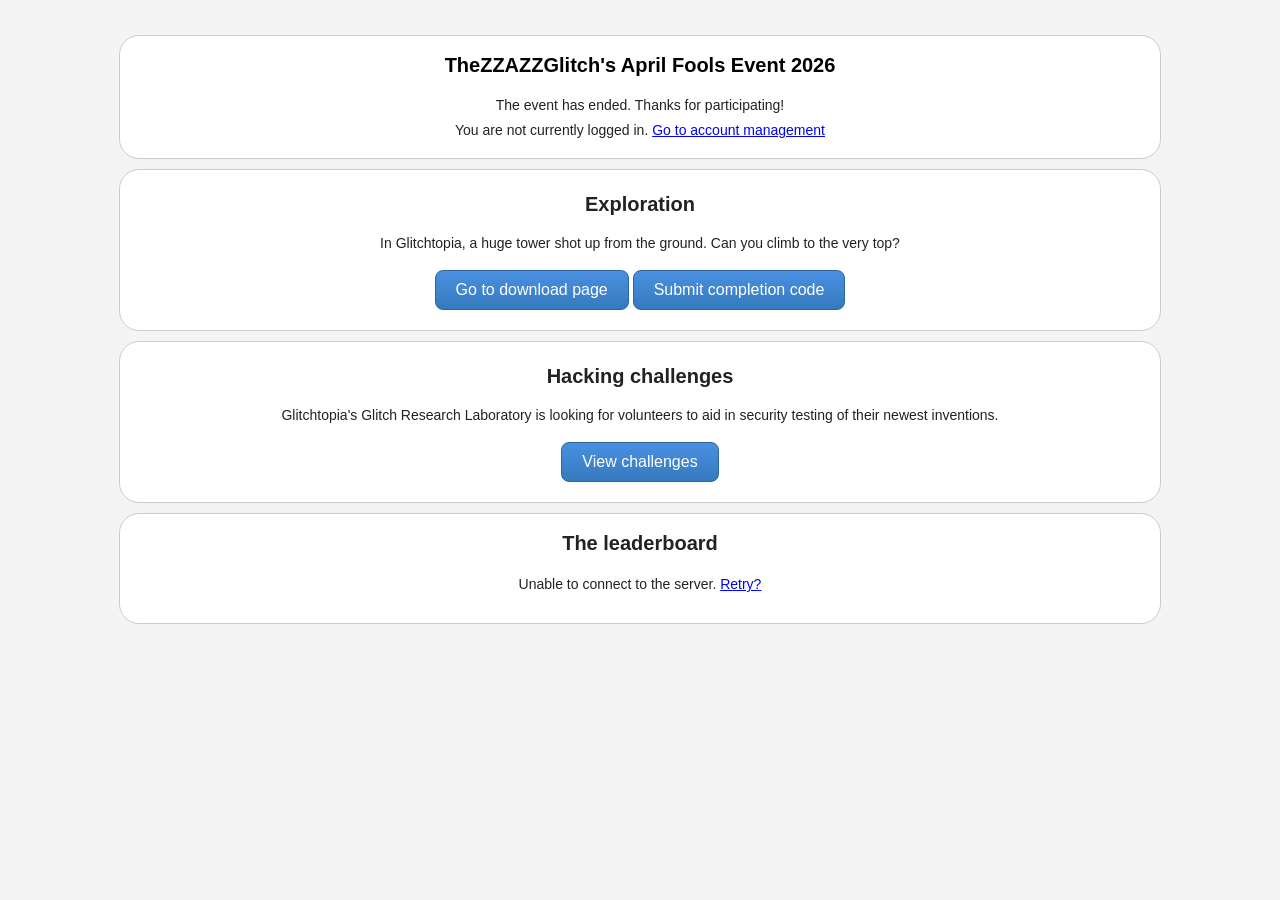
==== index.html @ cda111e9 "we ball" ====
<!DOCTYPE html>
<meta charset='utf-8'>
<title>TheZZAZZGlitch's April Fools Event 2026</title>
<script src="https://code.jquery.com/jquery-3.7.1.min.js" integrity="sha256-/JqT3SQfawRcv/BIHPThkBvs0OEvtFFmqPF/lYI/Cxo=" crossorigin="anonymous"></script>
<script src="https://maxcdn.bootstrapcdn.com/bootstrap/3.3.7/js/bootstrap.min.js" integrity="sha384-Tc5IQib027qvyjSMfHjOMaLkfuWVxZxUPnCJA7l2mCWNIpG9mGCD8wGNIcPD7Txa" crossorigin="anonymous"></script>

<script src='script.js'></script>
<link rel='stylesheet' href='style.css'>

<script>
$(document).ready(function(){
    updateTimers();
    setInterval(updateTimers, 1000);
    getSmolLeaderboard();
    if (localStorage['userToken']) {
        $("#usr").html("You are currently logged in as <b>" + entities(localStorage.userName) + "</b>. Not you? <a href='account.html'>Go to account management</a>.");
    }
});
</script>

<div id='content'>
    <div class="box centered">
        <h1><a href='/' class='headerlink'>TheZZAZZGlitch's April Fools Event 2026</a></h1>
        <p id='countdown'>-</p>
        <p id='usr' style='margin:0'>You are not currently logged in. <a href='account.html'>Go to account management</a></p>
    </div>
    
    <div class="box centered pad">
            <h1>Exploration</h1>
            <p style='line-height:22px;margin-bottom:16px'>In Glitchtopia, a huge tower shot up from the ground. Can you climb to the very top?</p>
            <form class='btn-form' action='download.html'><button class='btn'>Go to download page</button></form>
            <form class='btn-form' action='submit.html'><button class='btn'>Submit completion code</button></form>
    </div>
    <div class="box centered pad">
            <h1>Hacking challenges</h1>
            <p style='line-height:22px;margin-bottom:16px'>Glitchtopia's Glitch Research Laboratory is looking for volunteers to aid in security testing of their newest inventions.</p>
            <form class='btn-form' action='hack.html'><button class='btn'>View challenges</button></form>
    </div>
    
    <div class="box centered">
        <h1>The leaderboard</h1>
        <div id='leaderboard'>
            <img src='loading.svg'>
        </div>
    </div>
</div>
---- style.css ----
body { background: #f4f4f4; font-family: verdana, sans-serif; }

.box { 
    margin: 10px auto 10px auto; max-width: 1000px; padding: 15px 20px 15px 20px; line-height: 1.8;
    font-size: 14px; color: #222; background: white; border-radius: 20px;
    border: 1px solid #ccc;
}
#content { margin: 35px; }
#leaderboard { margin: 15px 0 10px 0; }

h1 { line-height: 1.4; font-size: 20px; margin: 0; }
a { color: blue; }
table { border-collapse: collapse; width: 100%; background: #eff; }
th { border: 1px solid #ccc; text-align: center; }
td { border: 1px solid #ccc; background: #fcfcfc; }
.centered { text-align: center; }
.pad { padding: 20px; }
p { margin-bottom: 0; }

#entry_text { width: 80%; margin: auto; font-style: italic; }

.btn {
    background: linear-gradient(to bottom, #4a90e2, #357abd);
    border: 1px solid #2c669f;
    color: white;
    padding: 10px 20px;
    font-size: 16px;
    border-radius: 8px;
    cursor: pointer;
    transition: background 0.3s;
}

.btn-form { padding:0;margin:0;display:inline-block; }

.btn:hover {
    background: linear-gradient(to bottom, #5fa5f5, #4285d4);
}

.btn:active {
    background: linear-gradient(to bottom, #357abd, #2c669f);
}

.headerlink { color: black; text-decoration:none; }
.headerlink:hover { color: #800; text-decoration: underline; }

.inp {
    background: #f0f4f8;
    border: 1px solid #2c669f;
    padding: 10px;
    font-size: 16px;
    border-radius: 8px;
    width: 100%;
    max-width: 300px;
    width: 300px;
    transition: border-color 0.3s, box-shadow 0.3s;
}

.inp:focus {
    border-color: #4285d4;
    box-shadow: 0 0 5px rgba(66, 133, 212, 0.5);
    outline: none;
}

.y { width:18px; background:#efe; font-weight: bold; color: green; }
.n { width:18px; background:#eee; color: #ccc; }
.achi-y, .achi-n { display:inline-block; margin: 2px 2px 0 2px; cursor:help; }
.achi-n { opacity: 0.2; }

.blocknp {
    display: block;
    margin: 8px auto 8px auto;
}


.tooltip {
    position: absolute;
    z-index: 1070;
    display: block;
    font-family: sans-serif;
    font-size: 12px;
    font-style: normal;
    font-weight: 400;
    line-height: 1.42857143;
    text-align: left;
    text-align: start;
    text-decoration: none;
    text-shadow: none;
    text-transform: none;
    letter-spacing: normal;
    word-break: normal;
    word-spacing: normal;
    word-wrap: normal;
    white-space: normal;
    filter: alpha(opacity=0);
    opacity: 0;
    line-break: auto;
	padding: 10px;
}

.tooltip.in {
    filter: alpha(opacity=90);
    opacity: .9
}

.tooltip.top {
    padding: 5px 0;
    margin-top: -3px
}

.tooltip.right {
    padding: 0 5px;
    margin-left: 3px
}

.tooltip.bottom {
    padding: 5px 0;
    margin-top: 3px
}

.tooltip.left {
    padding: 0 5px;
    margin-left: -3px
}

.tooltip-inner {
    max-width: 200px;
    padding: 3px 8px;
    color: #fff;
    text-align: center;
    background-color: #000;
    border-radius: 4px
}

.tooltip-arrow {
    position: absolute;
    width: 0;
    height: 0;
    border-color: transparent;
    border-style: solid
}

.tooltip.top .tooltip-arrow {
    bottom: 0;
    left: 50%;
    margin-left: -5px;
    border-width: 5px 5px 0;
    border-top-color: #000
}

.tooltip.top-left .tooltip-arrow {
    right: 5px;
    bottom: 0;
    margin-bottom: -5px;
    border-width: 5px 5px 0;
    border-top-color: #000
}

.tooltip.top-right .tooltip-arrow {
    bottom: 0;
    left: 5px;
    margin-bottom: -5px;
    border-width: 5px 5px 0;
    border-top-color: #000
}

.tooltip.right .tooltip-arrow {
    top: 50%;
    left: 0;
    margin-top: -5px;
    border-width: 5px 5px 5px 0;
    border-right-color: #000
}

.tooltip.left .tooltip-arrow {
    top: 50%;
    right: 0;
    margin-top: -5px;
    border-width: 5px 0 5px 5px;
    border-left-color: #000
}

.tooltip.bottom .tooltip-arrow {
    top: 0;
    left: 50%;
    margin-left: -5px;
    border-width: 0 5px 5px;
    border-bottom-color: #000
}

.tooltip.bottom-left .tooltip-arrow {
    top: 0;
    right: 5px;
    margin-top: -5px;
    border-width: 0 5px 5px;
    border-bottom-color: #000
}

.tooltip.bottom-right .tooltip-arrow {
    top: 0;
    left: 5px;
    margin-top: -5px;
    border-width: 0 5px 5px;
    border-bottom-color: #000
}

.tc { margin: 4px; }
.tt { margin-top: 4px; display:block; }

.me td { background: #ffc;
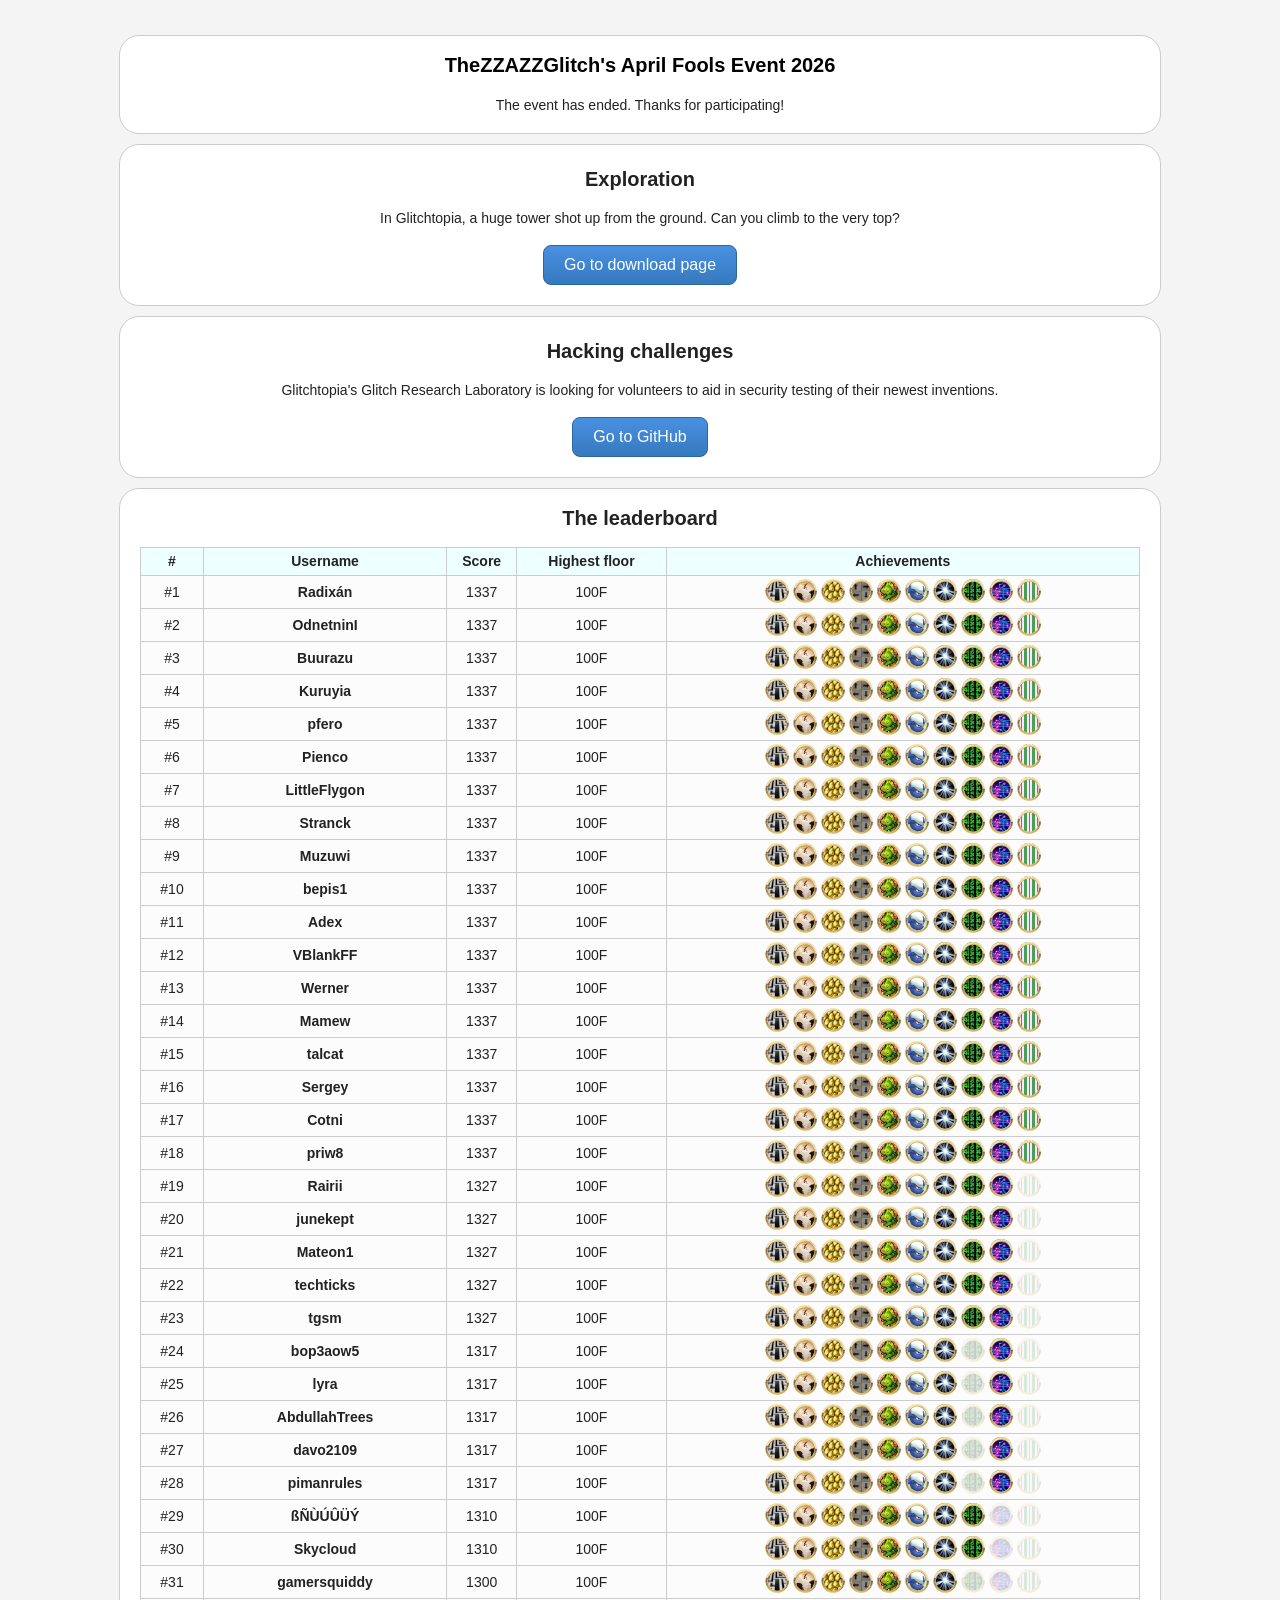
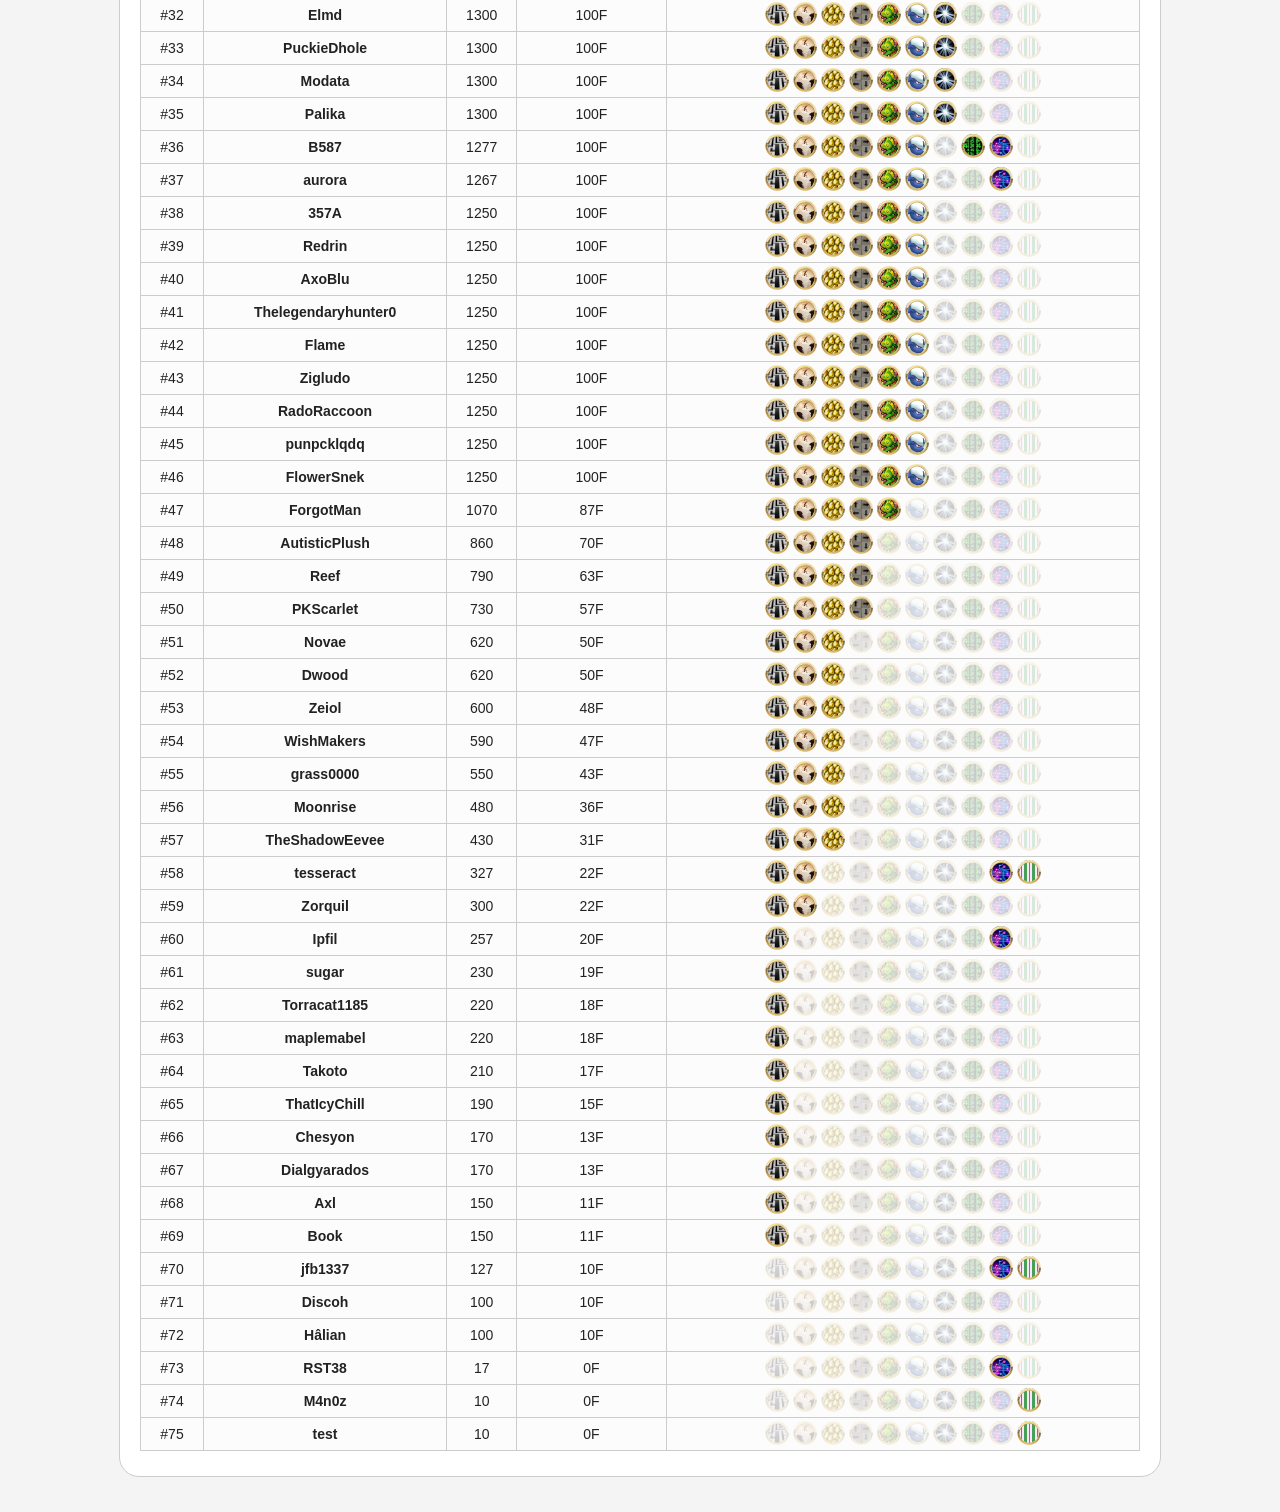
==== commit a3b40a05: "prepare for service shutdown" ====
--- a/index.html
+++ b/index.html
@@ -4,7 +4,7 @@
 <script src="https://code.jquery.com/jquery-3.7.1.min.js" integrity="sha256-/JqT3SQfawRcv/BIHPThkBvs0OEvtFFmqPF/lYI/Cxo=" crossorigin="anonymous"></script>
 <script src="https://maxcdn.bootstrapcdn.com/bootstrap/3.3.7/js/bootstrap.min.js" integrity="sha384-Tc5IQib027qvyjSMfHjOMaLkfuWVxZxUPnCJA7l2mCWNIpG9mGCD8wGNIcPD7Txa" crossorigin="anonymous"></script>
 
-<script src='script.js'></script>
+<script src='script.js?69420'></script>
 <link rel='stylesheet' href='style.css'>
 
 <script>
@@ -12,29 +12,24 @@
     updateTimers();
     setInterval(updateTimers, 1000);
     getSmolLeaderboard();
-    if (localStorage['userToken']) {
-        $("#usr").html("You are currently logged in as <b>" + entities(localStorage.userName) + "</b>. Not you? <a href='account.html'>Go to account management</a>.");
-    }
 });
 </script>
 
 <div id='content'>
     <div class="box centered">
-        <h1><a href='/' class='headerlink'>TheZZAZZGlitch's April Fools Event 2026</a></h1>
+        <h1><a href='/fools2026/' class='headerlink'>TheZZAZZGlitch's April Fools Event 2026</a></h1>
         <p id='countdown'>-</p>
-        <p id='usr' style='margin:0'>You are not currently logged in. <a href='account.html'>Go to account management</a></p>
     </div>
     
     <div class="box centered pad">
             <h1>Exploration</h1>
             <p style='line-height:22px;margin-bottom:16px'>In Glitchtopia, a huge tower shot up from the ground. Can you climb to the very top?</p>
             <form class='btn-form' action='download.html'><button class='btn'>Go to download page</button></form>
-            <form class='btn-form' action='submit.html'><button class='btn'>Submit completion code</button></form>
     </div>
     <div class="box centered pad">
             <h1>Hacking challenges</h1>
             <p style='line-height:22px;margin-bottom:16px'>Glitchtopia's Glitch Research Laboratory is looking for volunteers to aid in security testing of their newest inventions.</p>
-            <form class='btn-form' action='hack.html'><button class='btn'>View challenges</button></form>
+            <form class='btn-form' action='https://github.com/zzazzdzz/fools2026/tree/main/hack'><button class='btn'>Go to GitHub</button></form>
     </div>
     
     <div class="box centered">
